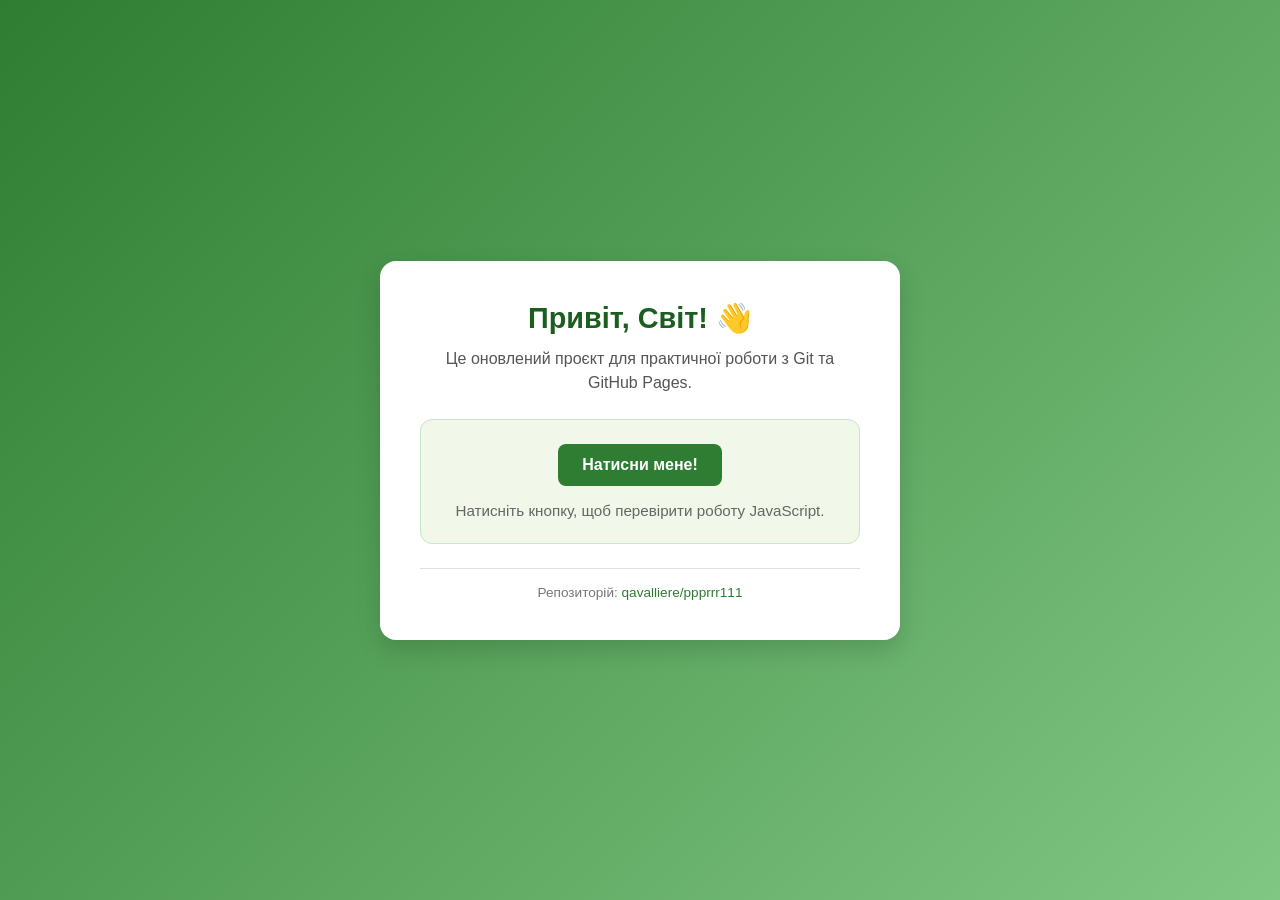
==== index.html @ c2cb7eee "Підключено script.js до index.html та оновлено стилі" ====
<!DOCTYPE html>
<html lang="uk">
<head>
    <meta charset="UTF-8">
    <meta name="viewport" content="width=device-width, initial-scale=1.0">
    <title>Hello World - Практична робота</title>
    <link rel="stylesheet" href="style.css">
    <script src="script.js" defer></script>
</head>
<body>
    <div class="card">
        <h1>Привіт, Світ! 👋</h1>
        <p class="subtitle">Це оновлений проєкт для практичної роботи з Git та GitHub Pages.</p>
        
        <div class="interactive-box">
            <button id="interactiveBtn">Натисни мене!</button>
            <p id="outputMsg">Натисніть кнопку, щоб перевірити роботу JavaScript.</p>
        </div>

        <footer>
            <p>Репозиторій: <a href="https://github.com/qavalliere/ppprrr111" target="_blank">qavalliere/ppprrr111</a></p>
        </footer>
    </div>
</body>
</html>
---- style.css ----
* {
    box-sizing: border-box;
    margin: 0;
    padding: 0;
}

body {
    font-family: -apple-system, BlinkMacSystemFont, "Segoe UI", Roboto, Helvetica, Arial, sans-serif;
    background: linear-gradient(135deg, #2e7d32 0%, #81c784 100%);
    min-height: 100vh;
    display: flex;
    justify-content: center;
    align-items: center;
    padding: 20px;
}

.card {
    background: #ffffff;
    padding: 2.5rem;
    border-radius: 16px;
    box-shadow: 0 10px 25px rgba(0, 0, 0, 0.15);
    max-width: 520px;
    width: 100%;
    text-align: center;
}

h1 {
    color: #1b5e20;
    margin-bottom: 0.75rem;
    font-size: 1.8rem;
}

.subtitle {
    color: #555555;
    margin-bottom: 1.5rem;
    font-size: 1rem;
    line-height: 1.5;
}

.interactive-box {
    background: #f1f8e9;
    border: 1px solid #c8e6c9;
    padding: 1.5rem;
    border-radius: 12px;
    margin-bottom: 1.5rem;
}

button {
    background-color: #2e7d32;
    color: white;
    border: none;
    padding: 12px 24px;
    font-size: 1rem;
    font-weight: 600;
    border-radius: 8px;
    cursor: pointer;
    transition: background-color 0.2s, transform 0.1s;
}

button:hover {
    background-color: #1b5e20;
    transform: translateY(-2px);
}

button:active {
    transform: translateY(0);
}

#outputMsg {
    margin-top: 1rem;
    color: #666;
    font-size: 0.95rem;
}

footer {
    border-top: 1px solid #e0e0e0;
    padding-top: 1rem;
    font-size: 0.85rem;
    color: #777;
}

footer a {
    color: #2e7d32;
    text-decoration: none;
    font-weight: 500;
}

footer a:hover {
    text-decoration: underline;
}
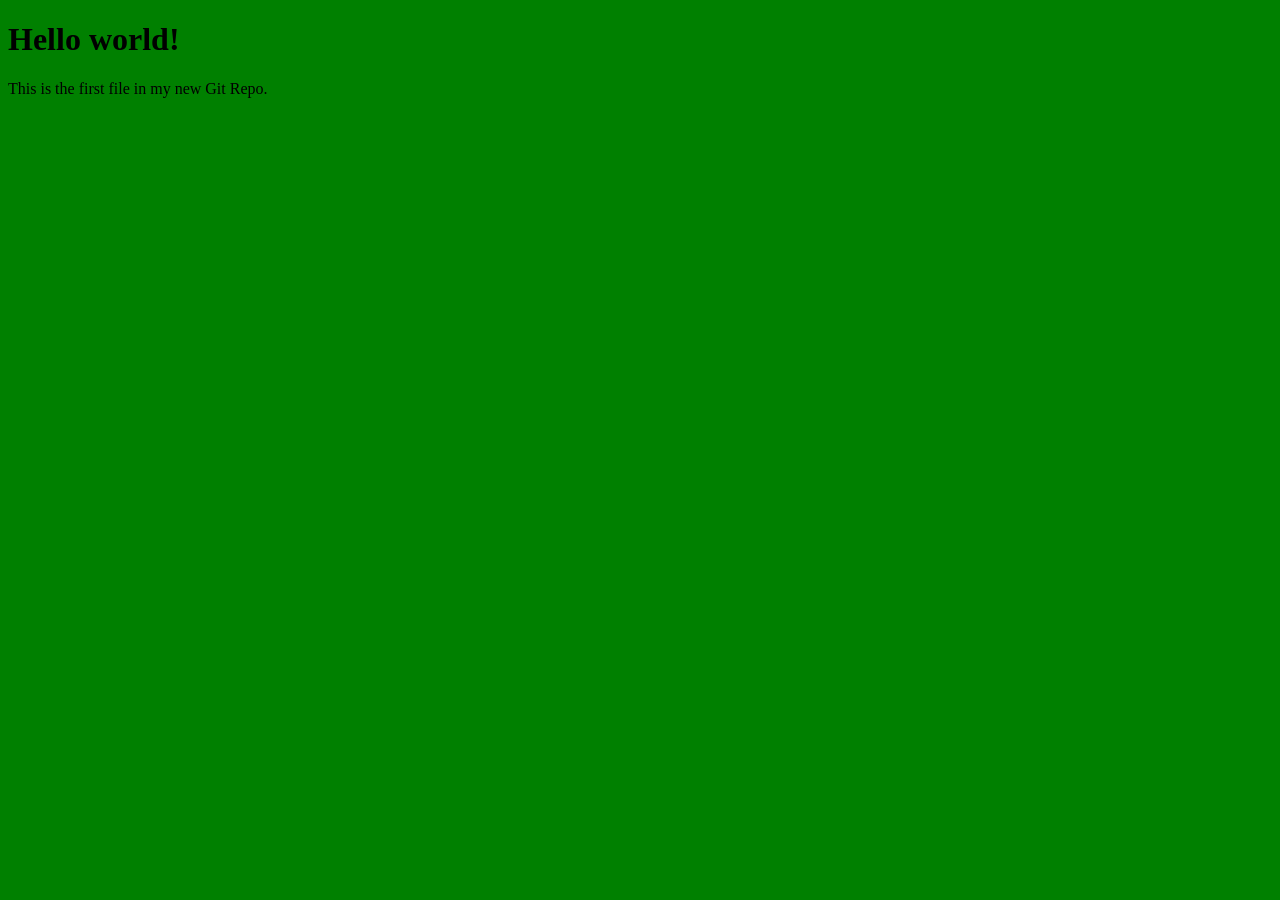
==== commit 46341eb6: "Замінено файли на власні версії index.html, script.js, style.css" ====
--- a/index.html
+++ b/index.html
@@ -1,25 +1,14 @@
 <!DOCTYPE html>
-<html lang="uk">
+<html>
 <head>
-    <meta charset="UTF-8">
-    <meta name="viewport" content="width=device-width, initial-scale=1.0">
-    <title>Hello World - Практична робота</title>
-    <link rel="stylesheet" href="style.css">
-    <script src="script.js" defer></script>
+<title>Hello World!</title>
+<link rel="stylesheet" href="style.css">
 </head>
 <body>
-    <div class="card">
-        <h1>Привіт, Світ! 👋</h1>
-        <p class="subtitle">Це оновлений проєкт для практичної роботи з Git та GitHub Pages.</p>
-        
-        <div class="interactive-box">
-            <button id="interactiveBtn">Натисни мене!</button>
-            <p id="outputMsg">Натисніть кнопку, щоб перевірити роботу JavaScript.</p>
-        </div>
+<script src="script.js"></script>
 
-        <footer>
-            <p>Репозиторій: <a href="https://github.com/qavalliere/ppprrr111" target="_blank">qavalliere/ppprrr111</a></p>
-        </footer>
-    </div>
+<h1>Hello world!</h1>
+<p>This is the first file in my new Git Repo.</p>
+
 </body>
 </html>
--- a/style.css
+++ b/style.css
@@ -1,90 +1,3 @@
-* {
-    box-sizing: border-box;
-    margin: 0;
-    padding: 0;
+*{
+background: green;
 }
-
-body {
-    font-family: -apple-system, BlinkMacSystemFont, "Segoe UI", Roboto, Helvetica, Arial, sans-serif;
-    background: linear-gradient(135deg, #2e7d32 0%, #81c784 100%);
-    min-height: 100vh;
-    display: flex;
-    justify-content: center;
-    align-items: center;
-    padding: 20px;
-}
-
-.card {
-    background: #ffffff;
-    padding: 2.5rem;
-    border-radius: 16px;
-    box-shadow: 0 10px 25px rgba(0, 0, 0, 0.15);
-    max-width: 520px;
-    width: 100%;
-    text-align: center;
-}
-
-h1 {
-    color: #1b5e20;
-    margin-bottom: 0.75rem;
-    font-size: 1.8rem;
-}
-
-.subtitle {
-    color: #555555;
-    margin-bottom: 1.5rem;
-    font-size: 1rem;
-    line-height: 1.5;
-}
-
-.interactive-box {
-    background: #f1f8e9;
-    border: 1px solid #c8e6c9;
-    padding: 1.5rem;
-    border-radius: 12px;
-    margin-bottom: 1.5rem;
-}
-
-button {
-    background-color: #2e7d32;
-    color: white;
-    border: none;
-    padding: 12px 24px;
-    font-size: 1rem;
-    font-weight: 600;
-    border-radius: 8px;
-    cursor: pointer;
-    transition: background-color 0.2s, transform 0.1s;
-}
-
-button:hover {
-    background-color: #1b5e20;
-    transform: translateY(-2px);
-}
-
-button:active {
-    transform: translateY(0);
-}
-
-#outputMsg {
-    margin-top: 1rem;
-    color: #666;
-    font-size: 0.95rem;
-}
-
-footer {
-    border-top: 1px solid #e0e0e0;
-    padding-top: 1rem;
-    font-size: 0.85rem;
-    color: #777;
-}
-
-footer a {
-    color: #2e7d32;
-    text-decoration: none;
-    font-weight: 500;
-}
-
-footer a:hover {
-    text-decoration: underline;
-}
